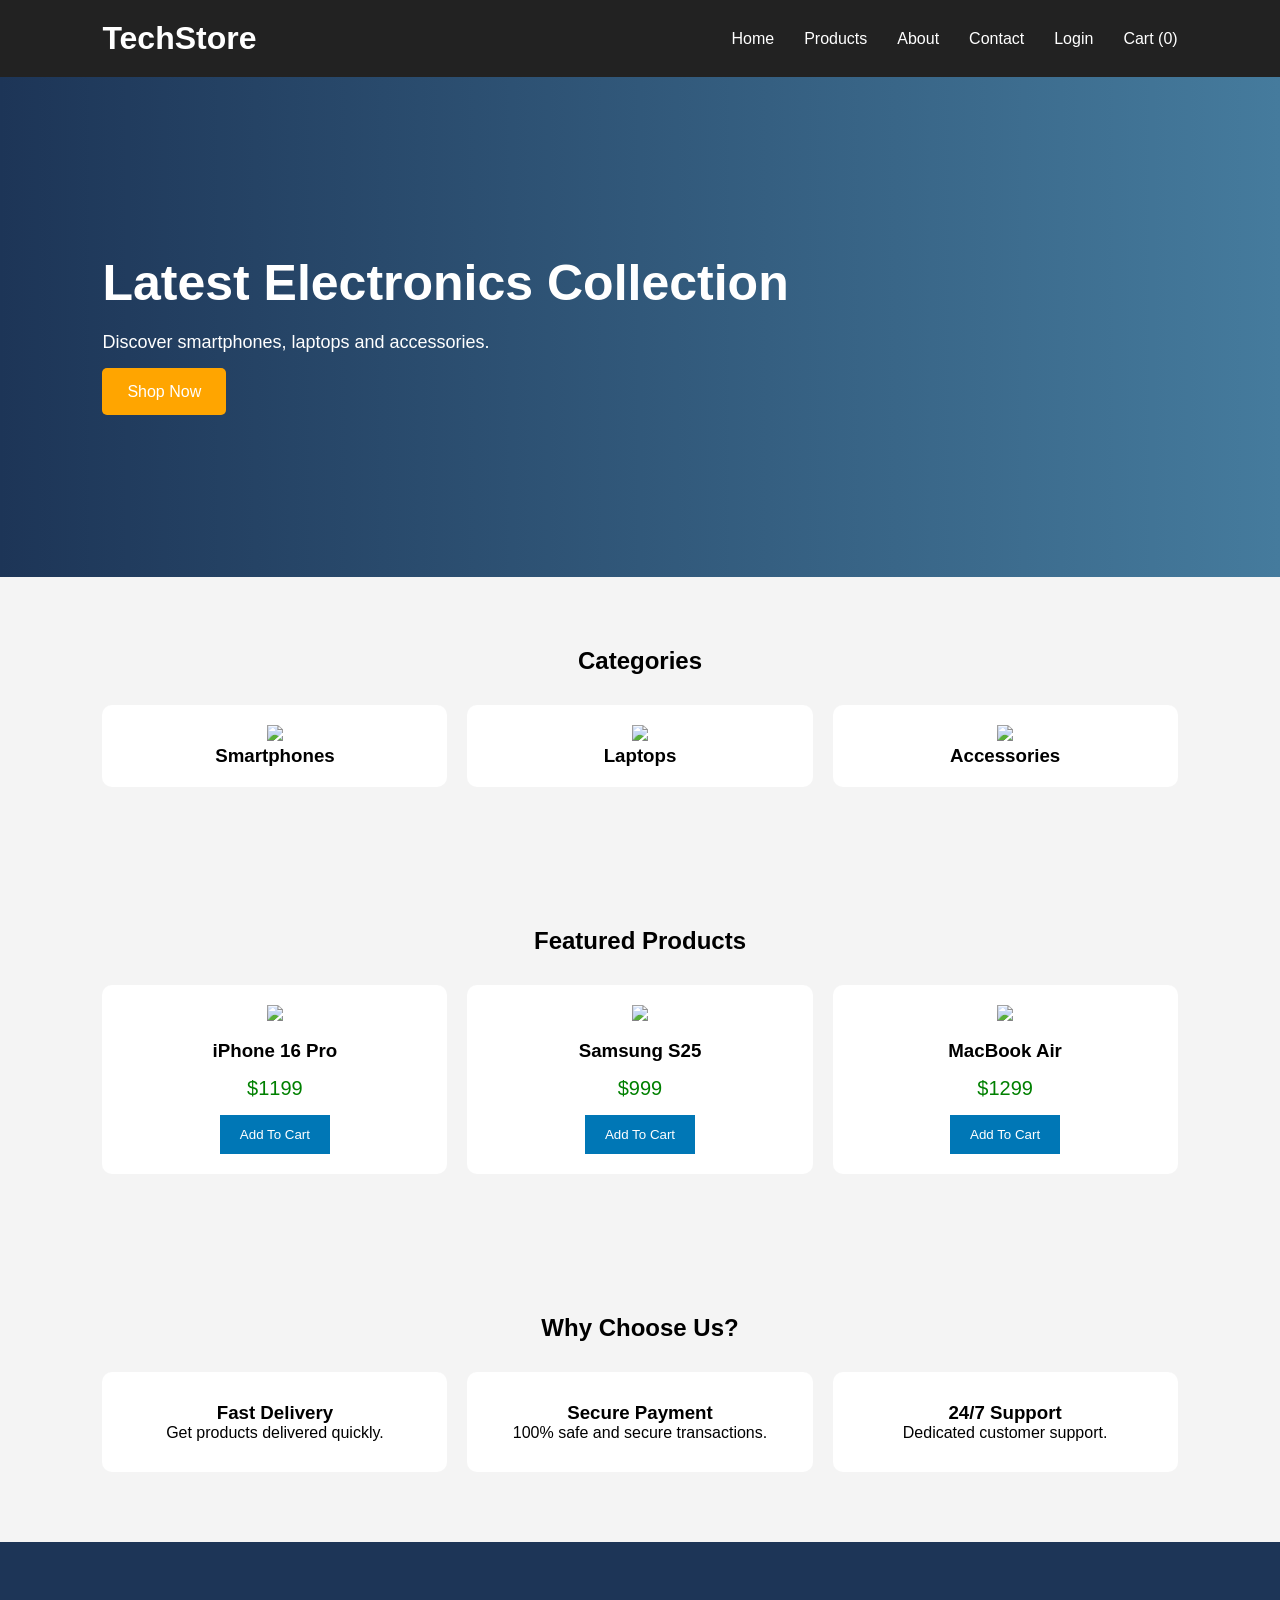
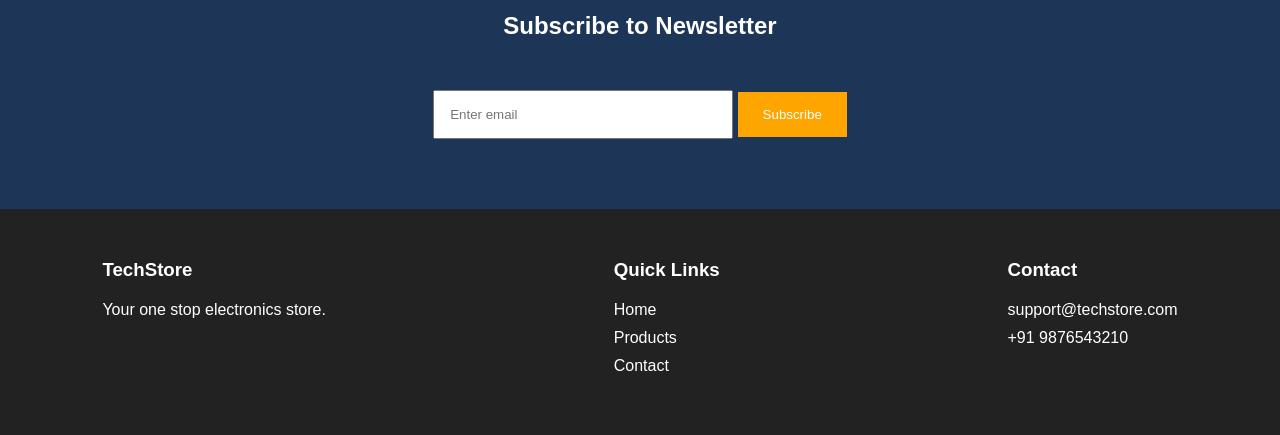
==== index.html @ f48c9263 "Add files via upload" ====
<!DOCTYPE html>
<html lang="en">
<head>
  <script src="https://assets.adobedtm.com/83206ba1ed8f/a1f0eb867634/launch-e350af4a2689-development.min.js" async></script>
    <meta charset="UTF-8">
    <meta name="viewport" content="width=device-width, initial-scale=1.0">
    <title>TechStore</title>
    <link rel="stylesheet" href="style.css">
</head>
<body>

    <!-- Header -->
    <header>
        <div class="logo">
            <h1>TechStore</h1>
        </div>

        <nav>
            <ul>
                <li><a href="index.html">Home</a></li>
                <li><a href="products.html">Products</a></li>
                <li><a href="about.html">About</a></li>
                <li><a href="contact.html">Contact</a></li>
                <li><a href="login.html">Login</a></li>
                <li>
                  <a href="cart.html">
                      Cart (<span id="cart-count">0</span>)
                  </a>
              </li>
            </ul>
        </nav>
       
    </header>


    <!-- Hero Section -->
    <section class="hero">
        <div class="hero-content">
            <h2>Latest Electronics Collection</h2>
            <p>Discover smartphones, laptops and accessories.</p>
            <a href="products.html" class="btn">Shop Now</a>
        </div>
    </section>


    <!-- Categories -->
    <section class="categories">

        <h2>Categories</h2>

        <div class="category-container">

            <div class="category-card">
                <img src="https://via.placeholder.com/200x150">
                <h3>Smartphones</h3>
            </div>

            <div class="category-card">
                <img src="https://via.placeholder.com/200x150">
                <h3>Laptops</h3>
            </div>

            <div class="category-card">
                <img src="https://via.placeholder.com/200x150">
                <h3>Accessories</h3>
            </div>

        </div>

    </section>


    <!-- Featured Products -->
    <section class="featured-products">

        <h2>Featured Products</h2>

        <div class="product-container">

            <div class="product-card">
                <img src="https://via.placeholder.com/200">
                <h3>iPhone 16 Pro</h3>
                <p>$1199</p>
                <button onclick="addToCart('iPhone 16 Pro',1199)">
                  Add To Cart
              </button>
            </div>

            <div class="product-card">
                <img src="https://via.placeholder.com/200">
                <h3>Samsung S25</h3>
                <p>$999</p>
                <button onclick="addToCart('Samsung S25',999)">
                  Add To Cart
              </button>
            </div>

            <div class="product-card">
                <img src="https://via.placeholder.com/200">
                <h3>MacBook Air</h3>
                <p>$1299</p>
                <button onclick="addToCart('MacBook Air',1299)">
                  Add To Cart
              </button>
            </div>

        </div>

    </section>


    <!-- Why Choose Us -->
    <section class="features">

        <h2>Why Choose Us?</h2>

        <div class="feature-container">

            <div class="feature-box">
                <h3>Fast Delivery</h3>
                <p>Get products delivered quickly.</p>
            </div>

            <div class="feature-box">
                <h3>Secure Payment</h3>
                <p>100% safe and secure transactions.</p>
            </div>

            <div class="feature-box">
                <h3>24/7 Support</h3>
                <p>Dedicated customer support.</p>
            </div>

        </div>

    </section>


    <!-- Newsletter -->
    <section class="newsletter">

        <h2>Subscribe to Newsletter</h2>

        <input type="email" placeholder="Enter email">
        <button>Subscribe</button>

    </section>


    <!-- Footer -->
    <footer>

        <div>
            <h3>TechStore</h3>
            <p>Your one stop electronics store.</p>
        </div>

        <div>
            <h3>Quick Links</h3>
            <p>Home</p>
            <p>Products</p>
            <p>Contact</p>
        </div>

        <div>
            <h3>Contact</h3>
            <p>support@techstore.com</p>
            <p>+91 9876543210</p>
        </div>

    </footer>
    <script src="script.js"></script>
</body>
</html>
---- style.css ----
* {
  margin: 0;
  padding: 0;
  box-sizing: border-box;
}

body {
  font-family: Arial, sans-serif;
  background-color: #f4f4f4;
}

/* Header */

header {
  background-color: #222;
  color: white;
  padding: 20px 8%;
  display: flex;
  justify-content: space-between;
  align-items: center;
}

nav ul {
  display: flex;
  list-style: none;
  gap: 30px;
}

nav ul li a {
  color: white;
  text-decoration: none;
}

nav ul li a:hover {
  color: orange;
}

/* Hero */

.hero {
  height: 500px;
  background: linear-gradient(to right, #1d3557, #457b9d);
  color: white;
  display: flex;
  align-items: center;
  padding-left: 8%;
}

.hero-content h2 {
  font-size: 50px;
  margin-bottom: 20px;
}

.hero-content p {
  margin-bottom: 30px;
  font-size: 18px;
}

.btn {
  text-decoration: none;
  background: orange;
  color: white;
  padding: 15px 25px;
  border-radius: 5px;
}

/* Sections */

section {
  padding: 70px 8%;
}

section h2 {
  margin-bottom: 30px;
  text-align: center;
}

/* Categories */

.category-container {
  display: flex;
  justify-content: space-between;
  gap: 20px;
}

.category-card {
  background: white;
  flex: 1;
  padding: 20px;
  text-align: center;
  border-radius: 10px;
}

.category-card img {
  width: 100%;
}

/* Products */

.product-container {
  display: flex;
  gap: 20px;
}

.product-card {
  background: white;
  flex: 1;
  padding: 20px;
  border-radius: 10px;
  text-align: center;
}

.product-card img {
  width: 100%;
}

.product-card h3 {
  margin: 15px 0;
}

.product-card p {
  color: green;
  font-size: 20px;
  margin-bottom: 15px;
}

.product-card button {
  background: #0077b6;
  color: white;
  border: none;
  padding: 12px 20px;
  cursor: pointer;
}

.product-card button:hover {
  background: #023e8a;
}

/* Features */

.feature-container {
  display: flex;
  gap: 20px;
}

.feature-box {
  background: white;
  flex: 1;
  padding: 30px;
  text-align: center;
  border-radius: 10px;
}

/* Newsletter */

.newsletter {
  background: #1d3557;
  color: white;
  text-align: center;
}

.newsletter input {
  width: 300px;
  padding: 15px;
  margin-top: 20px;
}

.newsletter button {
  padding: 15px 25px;
  background: orange;
  border: none;
  color: white;
}

/* Footer */

footer {
  background: #222;
  color: white;
  padding: 50px 8%;
  display: flex;
  justify-content: space-between;
}

footer h3 {
  margin-bottom: 20px;
}

footer p {
  margin-bottom: 10px;
}

.search-section{
  display:flex;
  justify-content:center;
  gap:20px;
  margin-bottom:40px;
}

.search-section input,
.search-section select{
  padding:15px;
  width:250px;
}

.product-details{
  display:flex;
  gap:50px;
  align-items:center;
}

.product-image{
  flex:1;
}

.product-image img{
  width:100%;
}

.product-info{
  flex:1;
}

.product-info h2{
  color:green;
  margin:20px 0;
}

.product-info ul{
  margin-left:20px;
}

.product-info input{
  width:80px;
  padding:10px;
}

.cart-btn{
  background:#0077b6;
  color:white;
  border:none;
  padding:15px 25px;
  cursor:pointer;
}

.buy-btn{
  background:orange;
  color:white;
  border:none;
  padding:15px 25px;
  cursor:pointer;
}

@media(max-width:768px){

.product-details{
  flex-direction:column;
}
.cart-table{
  width:100%;
  background:white;
  border-collapse: collapse;
}

.cart-table th,
.cart-table td{
  border:1px solid #ddd;
  padding:20px;
  text-align:center;
}

.cart-table input{
  width:70px;
  padding:8px;
}

.remove-btn{
  background:red;
  color:white;
  border:none;
  padding:10px 15px;
  cursor:pointer;
}

.order-summary{
  width:400px;
  margin:auto;
  background:white;
  padding:30px;
  border-radius:10px;
  text-align:center;
}

.checkout-btn{
  background:#28a745;
  color:white;
  border:none;
  padding:15px 30px;
  cursor:pointer;
}

.checkout-btn:hover{
  background:#218838;
}

}

.login-section{
  display:flex;
  justify-content:center;
  align-items:center;
}

.login-box{
  width:400px;
  background:white;
  padding:40px;
  border-radius:10px;
  box-shadow:0 0 10px rgba(0,0,0,0.2);
}

.login-box h2{
  text-align:center;
  margin-bottom:30px;
}

.input-group{
  margin-bottom:20px;
}

.input-group label{
  display:block;
  margin-bottom:8px;
}

.input-group input{
  width:100%;
  padding:12px;
}

.remember-section{
  margin-bottom:20px;
}

.login-btn{
  width:100%;
  background:#0077b6;
  color:white;
  border:none;
  padding:15px;
  cursor:pointer;
  font-size:16px;
}

.login-btn:hover{
  background:#023e8a;
}

.forgot-password{
  margin-top:20px;
  text-align:center;
}

.signup-section{
  display:flex;
  justify-content:center;
  align-items:center;
}

.signup-box{
  width:500px;
  background:white;
  padding:40px;
  border-radius:10px;
  box-shadow:0 0 10px rgba(0,0,0,0.2);
}

.signup-box h2{
  text-align:center;
  margin-bottom:30px;
}

.signup-btn{
  width:100%;
  padding:15px;
  background:#28a745;
  color:white;
  border:none;
  font-size:16px;
  cursor:pointer;
}

.signup-btn:hover{
  background:#218838;
}

.login-link{
  margin-top:20px;
  text-align:center;
}

.checkout-section{
  display:flex;
  justify-content:center;
  align-items:center;
}

.checkout-box{
  width:600px;
  background:white;
  padding:40px;
  border-radius:10px;
  box-shadow:0 0 10px rgba(0,0,0,0.2);
}

.checkout-box h2{
  margin-bottom:20px;
  text-align:center;
}

.place-order-btn{
  width:100%;
  padding:15px;
  background:#ff6600;
  color:white;
  border:none;
  font-size:18px;
  cursor:pointer;
}

.place-order-btn:hover{
  background:#e65c00;
}

.contact-section{
  display:flex;
  justify-content:center;
  align-items:center;
}

.contact-form{
  width:600px;
  background:white;
  padding:40px;
  border-radius:10px;
  box-shadow:0 0 10px rgba(0,0,0,0.2);
}

.contact-form h1{
  text-align:center;
  margin-bottom:30px;
}

.contact-form textarea{
  width:100%;
  padding:15px;
}

.send-btn{
  width:100%;
  padding:15px;
  border:none;
  background:#0077b6;
  color:white;
  cursor:pointer;
  font-size:16px;
}

.send-btn:hover{
  background:#023e8a;
}
.contact-section{
    display:flex;
    justify-content:center;
    align-items:center;
}

.contact-form{
    width:600px;
    background:white;
    padding:40px;
    border-radius:10px;
    box-shadow:0 0 10px rgba(0,0,0,0.2);
}

.contact-form h1{
    text-align:center;
    margin-bottom:30px;
}

.contact-form textarea{
    width:100%;
    padding:15px;
}

.send-btn{
    width:100%;
    padding:15px;
    border:none;
    background:#0077b6;
    color:white;
    cursor:pointer;
    font-size:16px;
}

.send-btn:hover{
    background:#023e8a;
}
/* Responsive */

@media(max-width:768px){

header{
  flex-direction: column;
  gap: 20px;
}

nav ul{
  flex-direction: column;
  text-align: center;
}

.category-container,
.product-container,
.feature-container,
footer{
  flex-direction: column;
}

.hero-content h2{
  font-size: 35px;
}

}
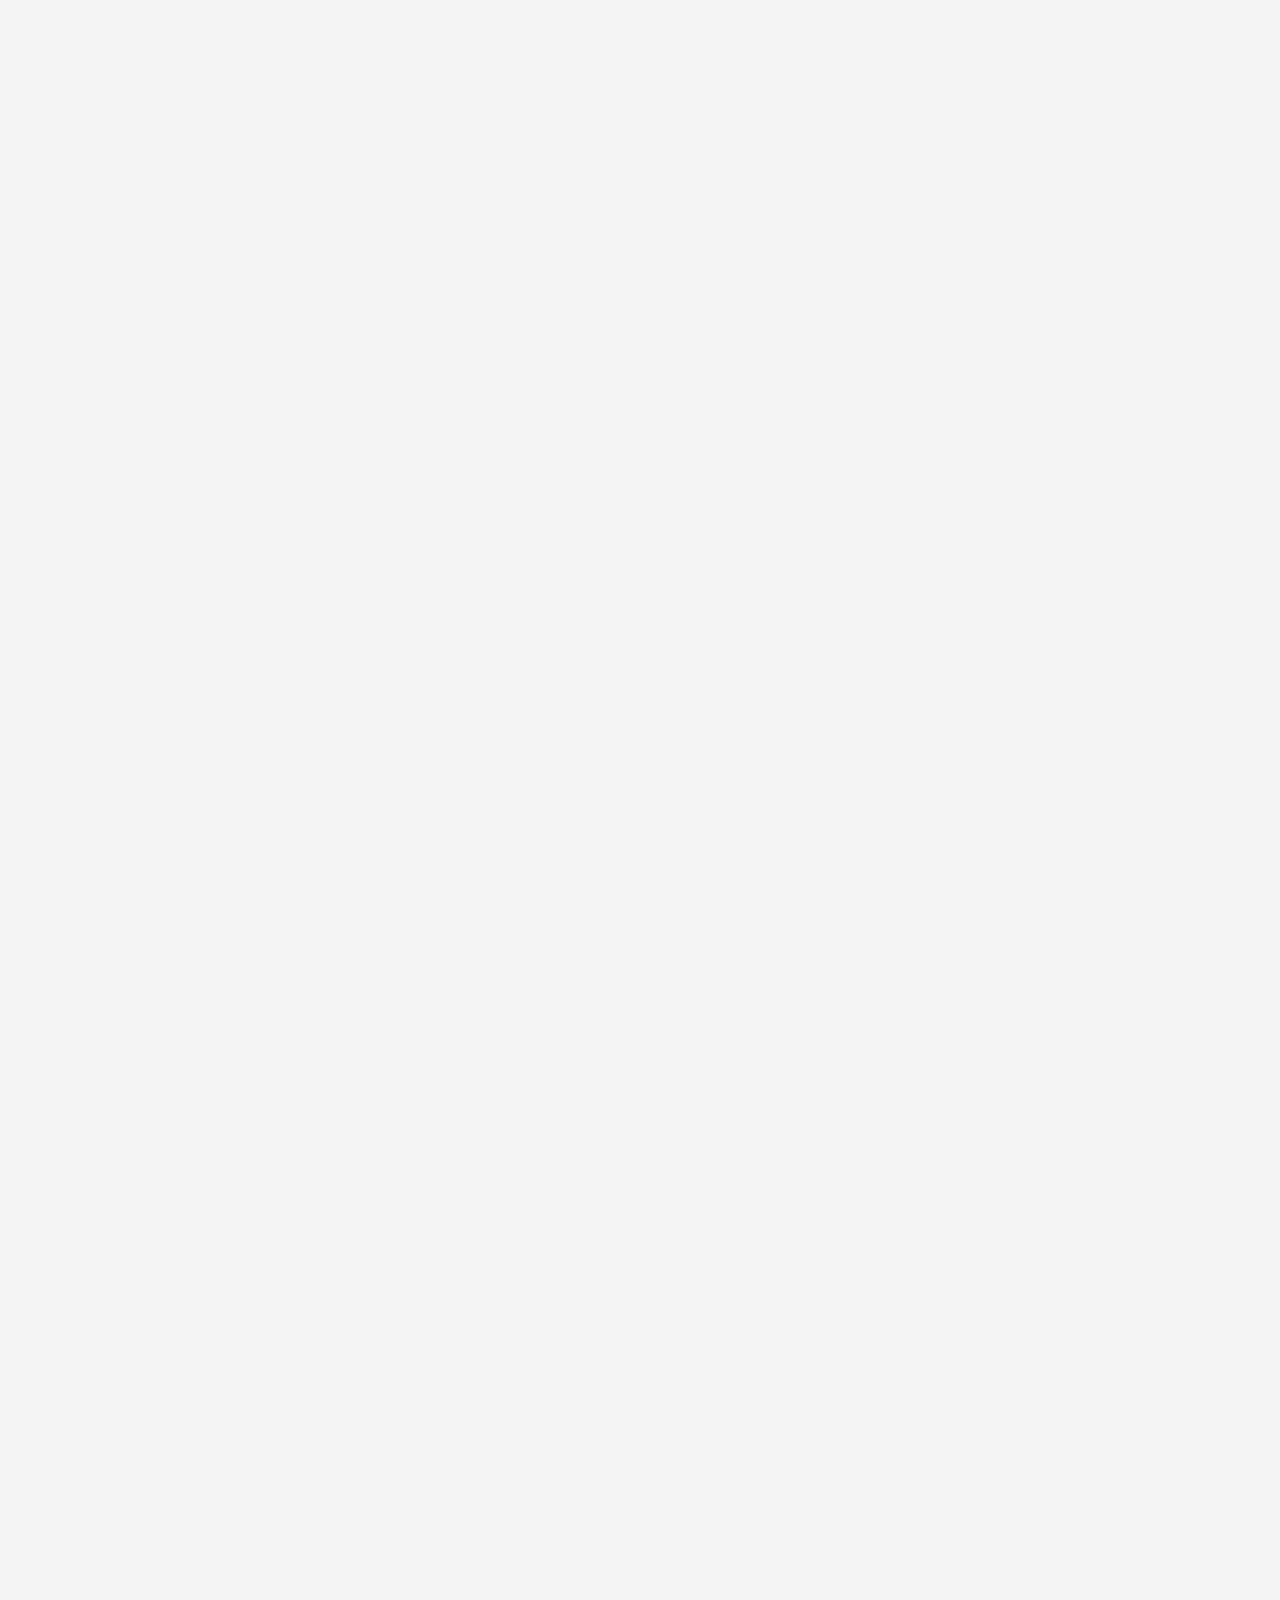
==== commit 3620ddca: "Update index.html" ====
--- a/index.html
+++ b/index.html
@@ -1,6 +1,40 @@
 <!DOCTYPE html>
 <html lang="en">
 <head>
+  <!-- 1. Define the custom Target settings first -->
+<script>
+   window.targetGlobalSettings = {
+      cookieDomain: '8639741727.github.io'
+   };
+</script>
+  <!-- 1. Pre-hiding snippet for Adobe Target (at.js) with async Launch -->
+  <script>
+    ;(function(win, doc, style, timeout) {
+      var STYLE_ID = 'at-body-style';
+      function getParent() {
+        return doc.getElementsByTagName('head')[0];
+      }
+      function addStyle(parent, id, def) {
+        if (!parent) { return; }
+        var style = doc.createElement('style');
+        style.id = id;
+        style.innerHTML = def;
+        parent.appendChild(style);
+      }
+      function removeStyle(parent, id) {
+        if (!parent) { return; }
+        var style = doc.getElementById(id);
+        if (!style) { return; }
+        parent.removeChild(style);
+      }
+      addStyle(getParent(), STYLE_ID, style);
+      setTimeout(function() {
+        removeStyle(getParent(), STYLE_ID);
+      }, timeout);
+    }(window, document, "body {opacity: 0 !important}", 3000));
+  </script>
+
+  <!-- 2. Adobe Launch library, now async -->
   <script src="https://assets.adobedtm.com/83206ba1ed8f/a1f0eb867634/launch-e350af4a2689-development.min.js" async></script>
     <meta charset="UTF-8">
     <meta name="viewport" content="width=device-width, initial-scale=1.0">
@@ -171,4 +205,4 @@
     </footer>
     <script src="script.js"></script>
 </body>
-</html>+</html>
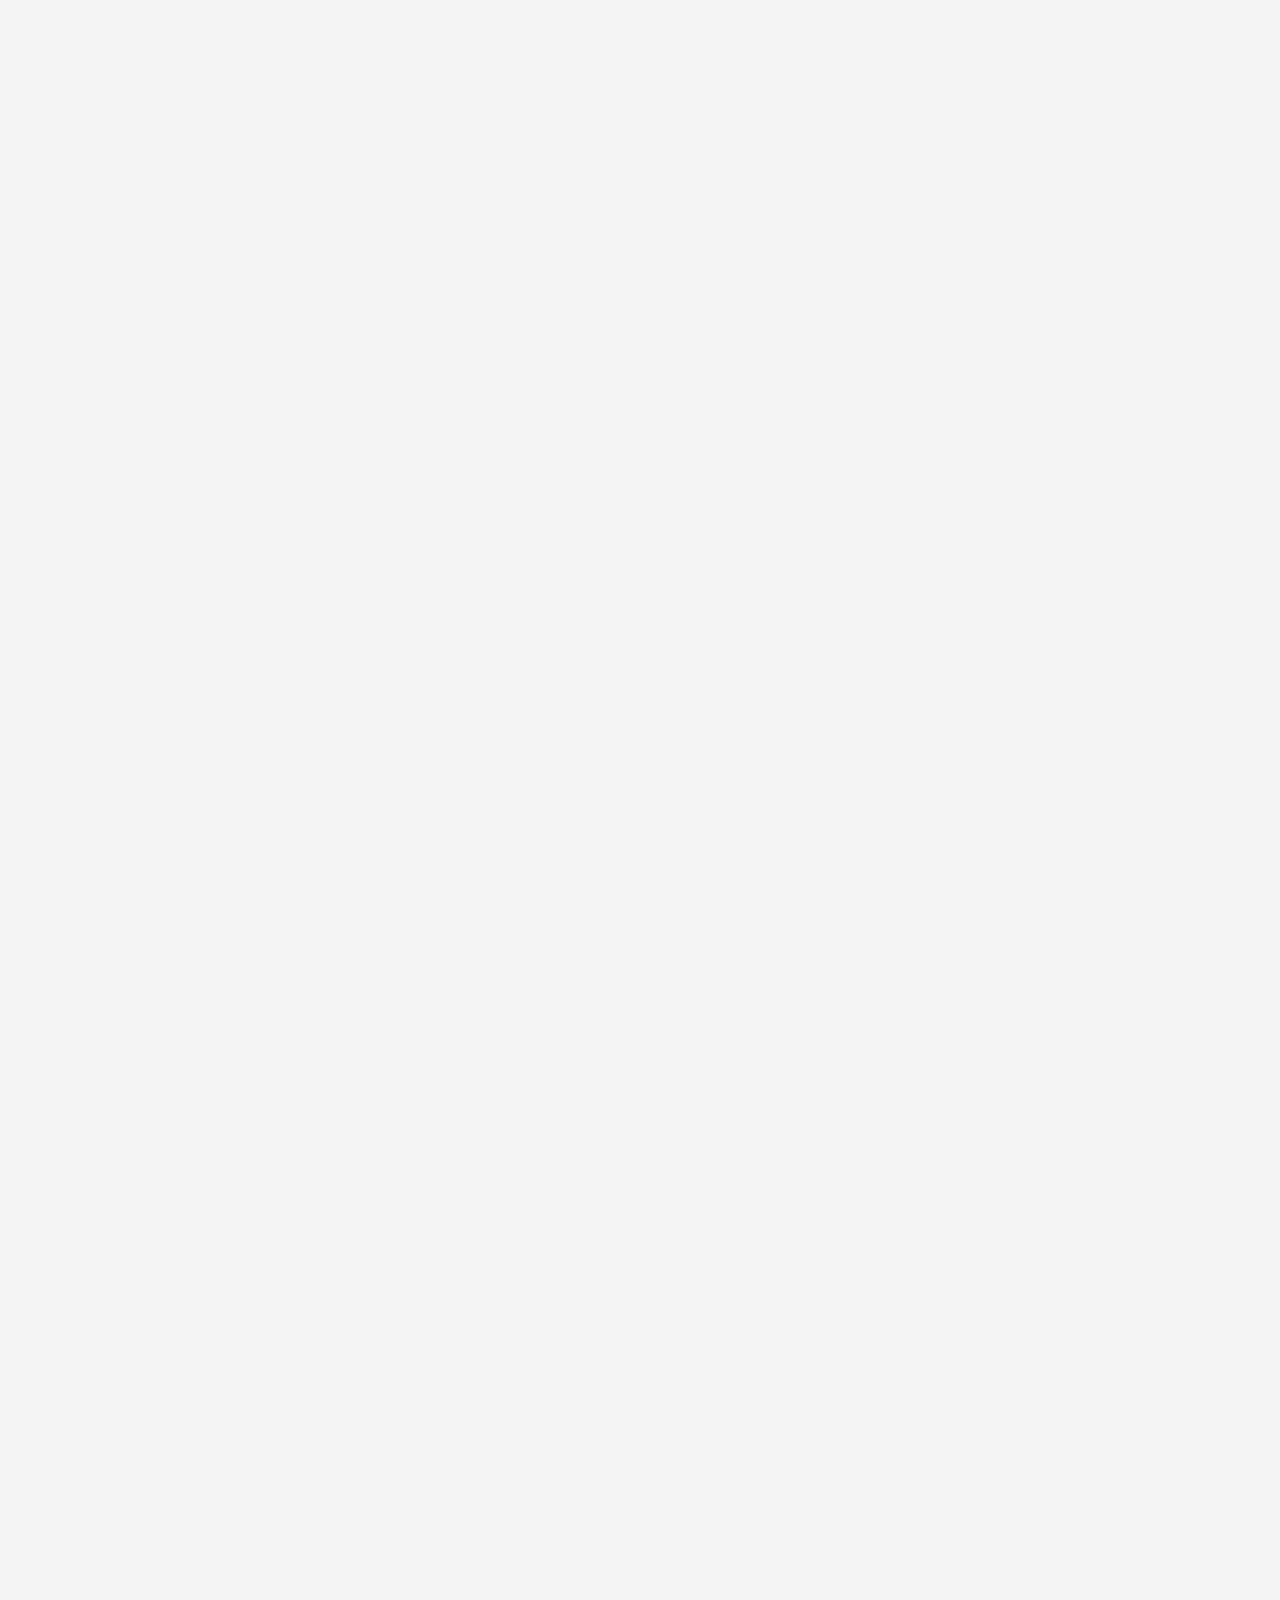
==== commit 42a621f3: "Update index.html" ====
--- a/index.html
+++ b/index.html
@@ -182,27 +182,35 @@
 
 
     <!-- Footer -->
-    <footer>
-
-        <div>
-            <h3>TechStore</h3>
-            <p>Your one stop electronics store.</p>
-        </div>
-
-        <div>
-            <h3>Quick Links</h3>
-            <p>Home</p>
-            <p>Products</p>
-            <p>Contact</p>
-        </div>
-
-        <div>
-            <h3>Contact</h3>
-            <p>support@techstore.com</p>
-            <p>+91 9876543210</p>
-        </div>
-
-    </footer>
-    <script src="script.js"></script>
+       <!-- Footer (added late to simulate a slow render) -->
+    <div id="footer-placeholder"></div>
+
+    <script>
+      var FOOTER_DELAY = 3000; // milliseconds
+
+      setTimeout(function () {
+        var footer = document.createElement('footer');
+        footer.innerHTML =
+          '<div>' +
+            '<h3>TechStore</h3>' +
+            '<p>Your one stop electronics store.</p>' +
+          '</div>' +
+          '<div>' +
+            '<h3>Quick Links</h3>' +
+            '<p>Home</p>' +
+            '<p>Products</p>' +
+            '<p>Contact</p>' +
+          '</div>' +
+          '<div>' +
+            '<h3>Contact</h3>' +
+            '<p>support@techstore.com</p>' +
+            '<p>+91 9876543210</p>' +
+          '</div>';
+
+        document.getElementById('footer-placeholder').replaceWith(footer);
+        console.log('Footer added at (ms):', Math.round(performance.now()));
+      }, FOOTER_DELAY);
+    </script> 
+  <script src="script.js"></script>
 </body>
 </html>
